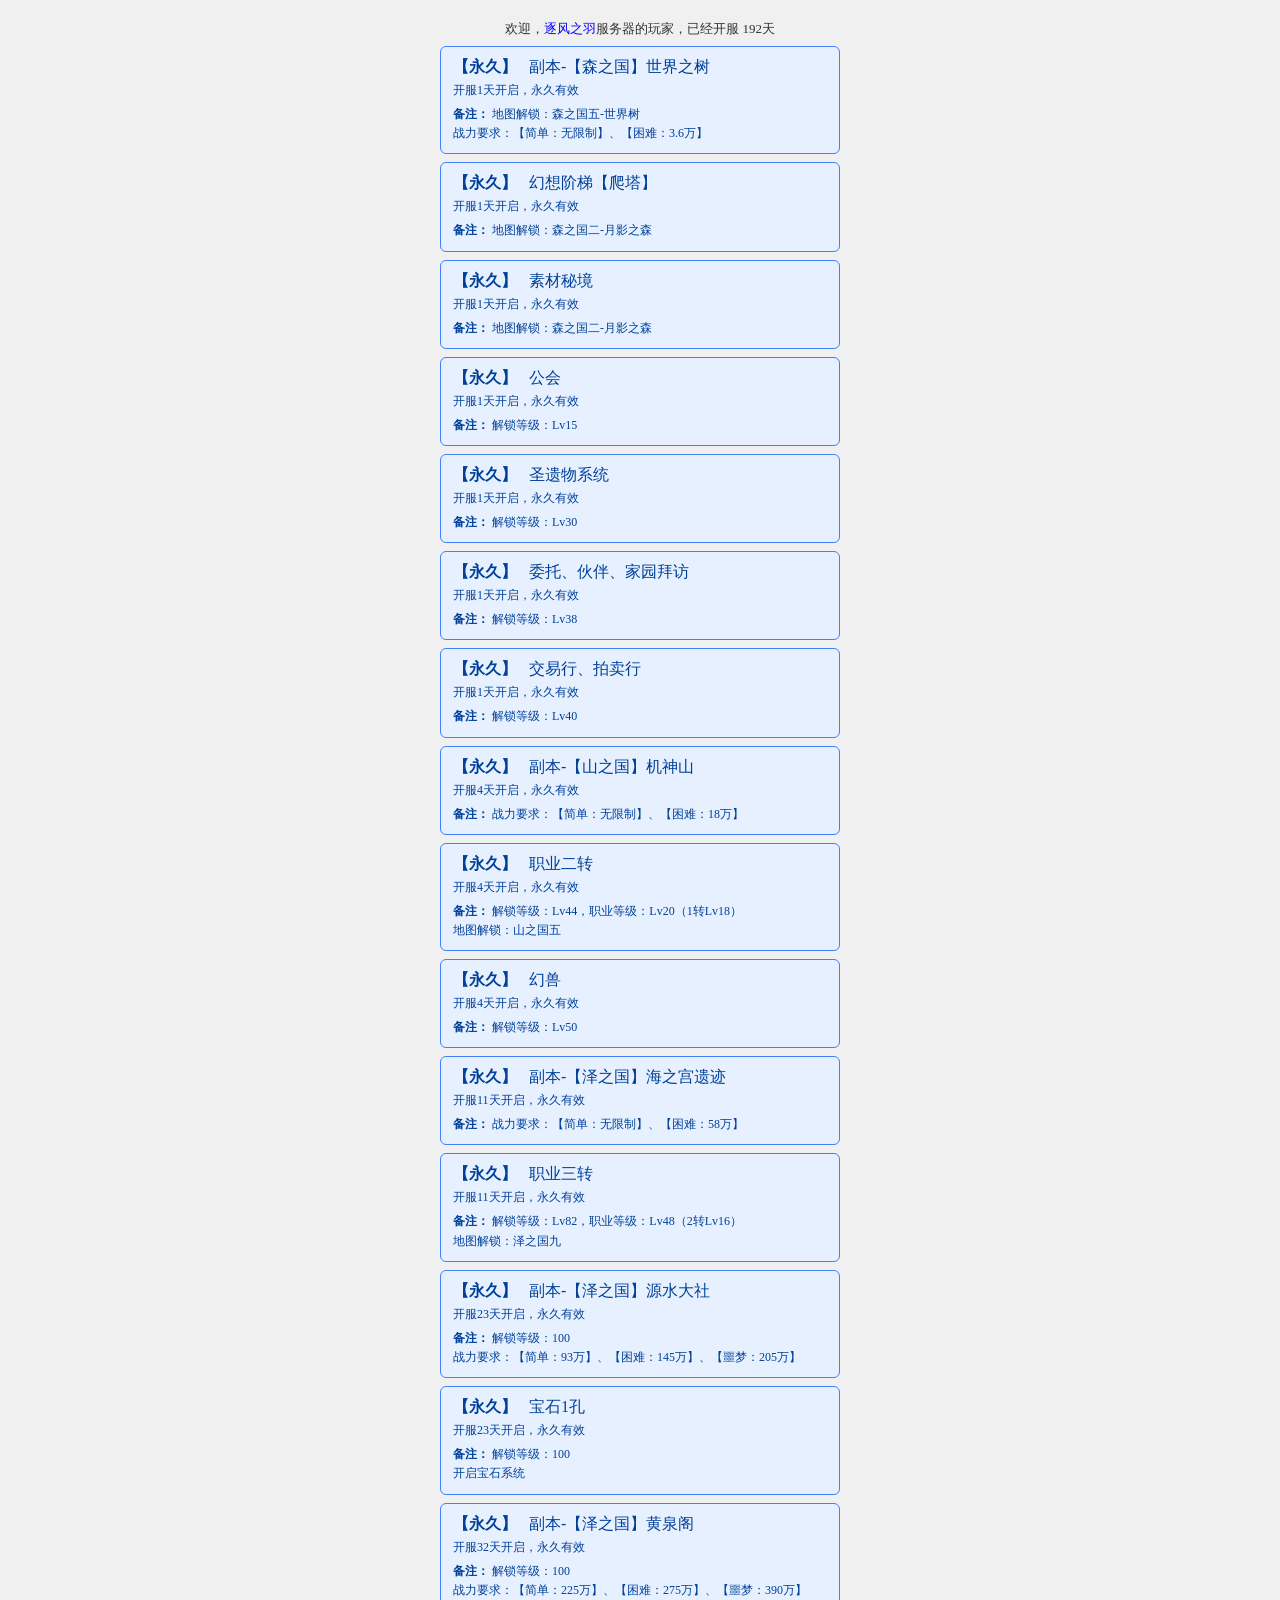
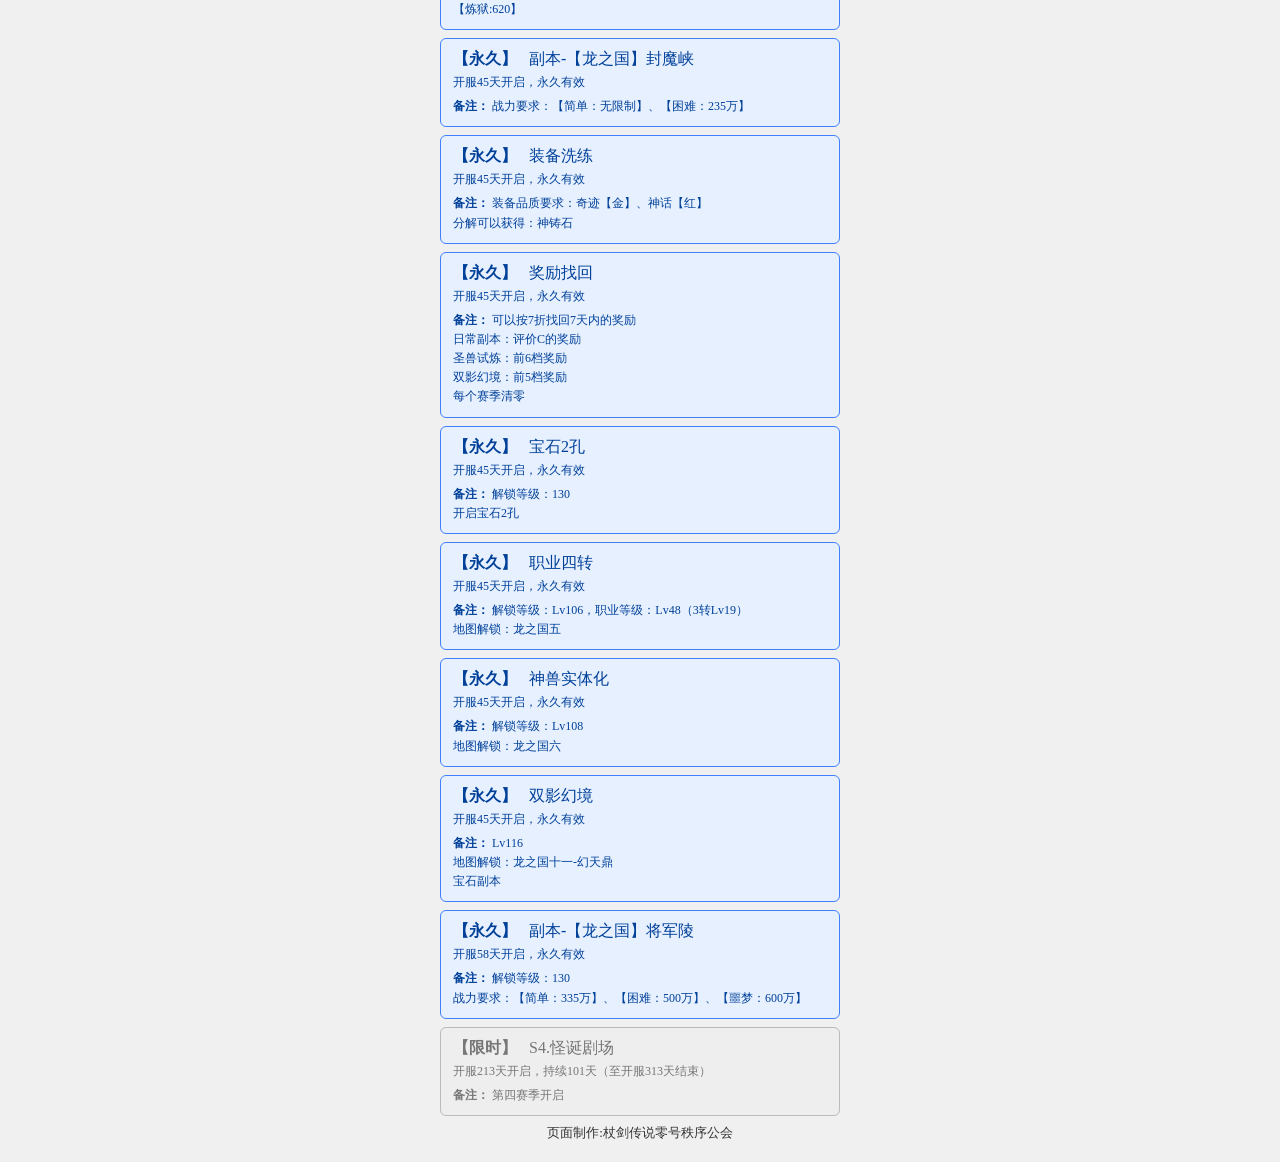
==== index.html @ 1b7253db "Update index.html" ====
<!DOCTYPE html>
<html lang="zh-CN">
<head>
    <meta charset="UTF-8">
    <meta name="viewport" content="width=device-width, initial-scale=1.0">
    <title>杖剑传说-逐风之羽公会</title>
    <style>
 body {
            display: flex;
            flex-direction: column;
            align-items: center;
            min-height: 100vh;
            margin: 0;
            padding: 20px;
            box-sizing: border-box;
            background-color: #f0f0f0;
            font-family: "Times New Roman", "SimSun", serif;
        }
        #time {
            font-size: 13px;
            color: #333;
            width: 320px;
            text-align: right;
            margin-bottom: 20px;
        }
        /* 活动容器 */
        #activityBox {
            width: 400px;
        }
        .activity-item {
            padding: 10px 12px;
            margin: 8px 0;
            border-radius: 6px;
        }
        /* 当前生效 蓝色 */
        .activity-active {
            background: #e6f0ff;
            border: 1px solid #4080ff;
            color: #004099;
        }
        /* 未来活动 灰色 */
        .activity-future {
            background: #eeeeee;
            border: 1px solid #bbbbbb;
            color: #777777;
        }
        .type-tag {
            font-weight: bold;
            margin-right: 8px;
        }
        .day-info {
            font-size: 12px;
            margin-top: 4px;
        }
        /* 新增备注样式 */
.remark {
  margin-top: 6px;
  font-size: 12px;
  line-height: 1.6;
}
.remark-label {
  font-weight: bold;
}
.count-down {
  margin: 4px 0;
  font-size: 12px;
  color: #993300;
  font-weight: bold;
}
.remark {
  margin-top: 6px;
  font-size: 12px;
  line-height: 1.6;
}
.remark-label {
  font-weight: bold;
}
    </style>
</head>
<body>
    <!-- 欢迎 + 区服 + 开服时间 -->
    <div style="text-align: right; font-size:13px; color: #333;"><text>欢迎，</text><text style="color:#0800ff">逐风之羽</text>服务器的玩家，<text id="time"></text></div>
    <div id="activityBox"></div>
    <!--页尾-->
    <div style="text-align:center;font-size:13px; color: #333;"><text>页面制作:杖剑传说零号秩序公会</text></div>

    <!-- js 声明区域 -->

    <script src="js/TimeMode.js"></script>
    <script src="js/TimeLine.js?Ver=102&updatetime=202606211510"></script>
</body>
</html>
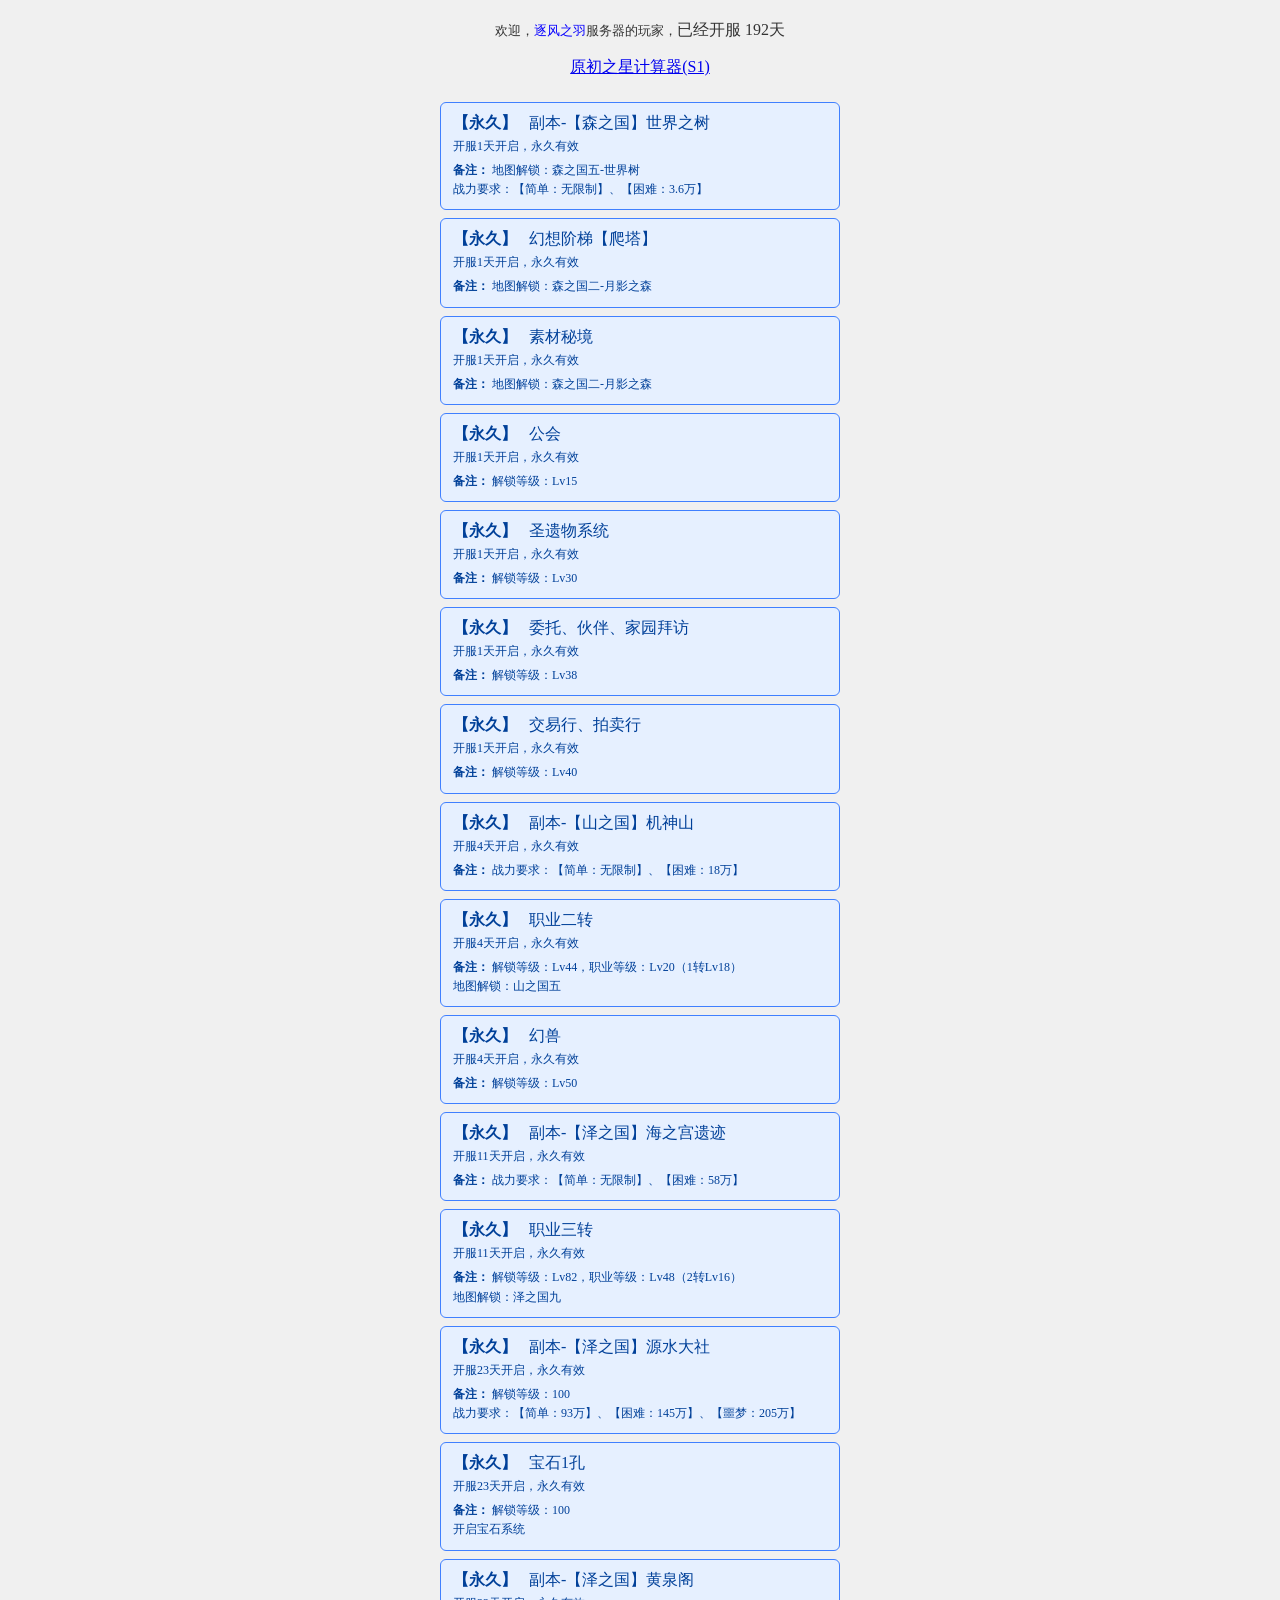
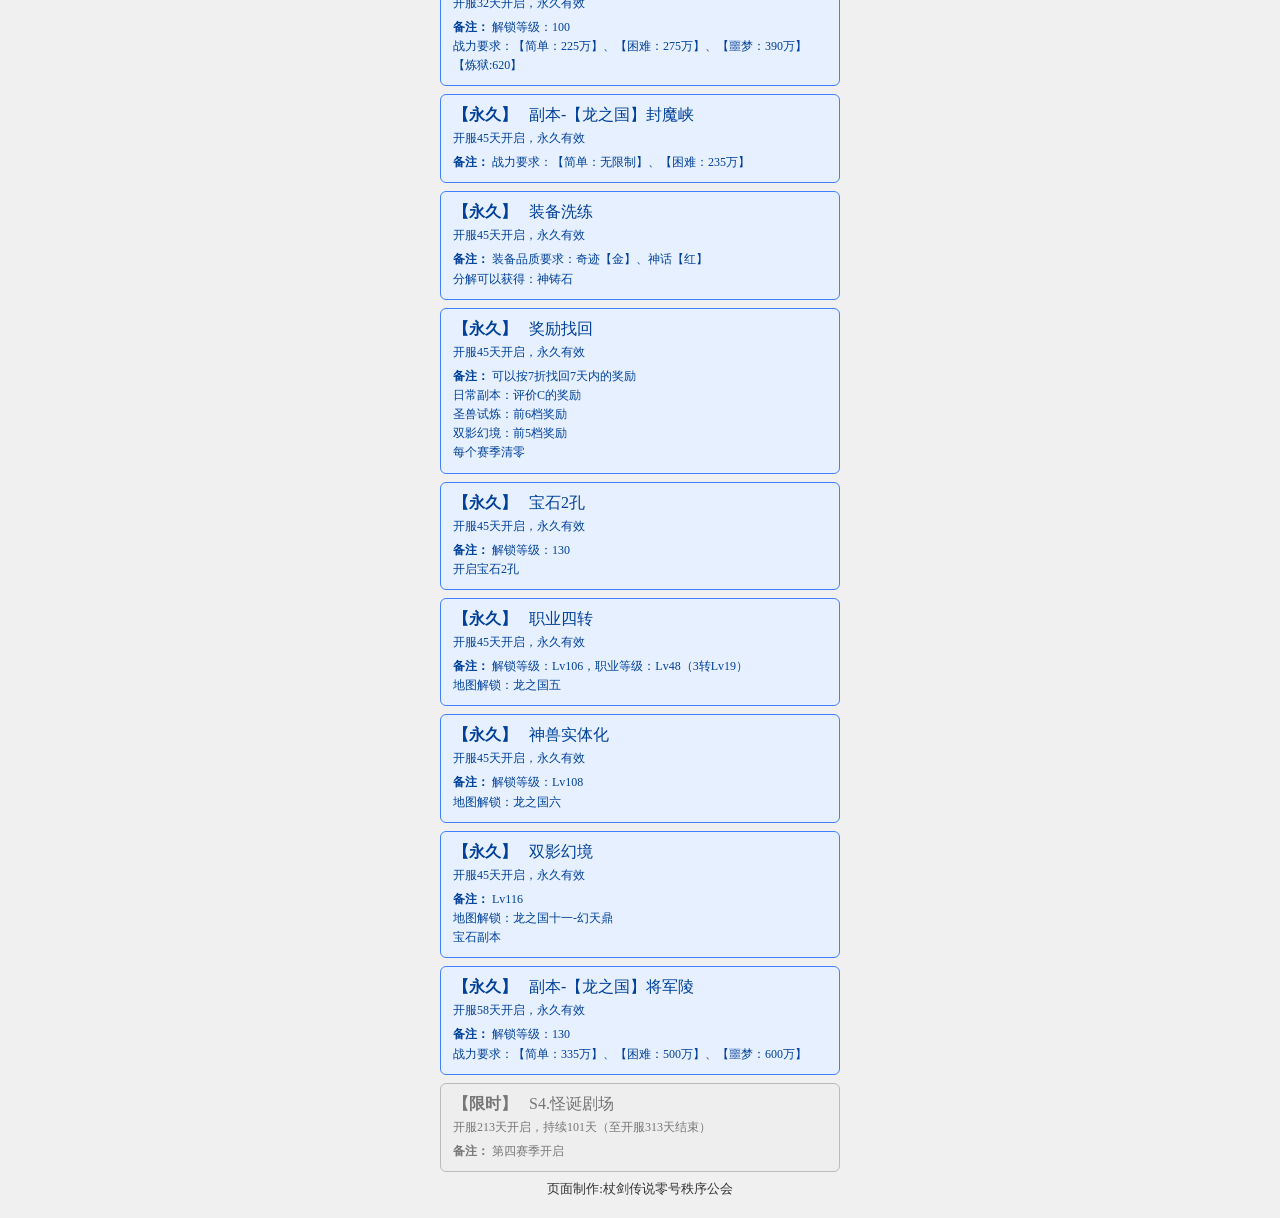
==== commit 92661e0d: "Add files via upload" ====
--- a/index.html
+++ b/index.html
@@ -6,88 +6,20 @@
     <meta name="viewport" content="width=device-width, initial-scale=1.0">
     <title>杖剑传说-逐风之羽公会</title>
     <style>
- body {
-            display: flex;
-            flex-direction: column;
-            align-items: center;
-            min-height: 100vh;
-            margin: 0;
-            padding: 20px;
-            box-sizing: border-box;
-            background-color: #f0f0f0;
-            font-family: "Times New Roman", "SimSun", serif;
-        }
-        #time {
-            font-size: 13px;
-            color: #333;
-            width: 320px;
-            text-align: right;
-            margin-bottom: 20px;
-        }
-        /* 活动容器 */
-        #activityBox {
-            width: 400px;
-        }
-        .activity-item {
-            padding: 10px 12px;
-            margin: 8px 0;
-            border-radius: 6px;
-        }
-        /* 当前生效 蓝色 */
-        .activity-active {
-            background: #e6f0ff;
-            border: 1px solid #4080ff;
-            color: #004099;
-        }
-        /* 未来活动 灰色 */
-        .activity-future {
-            background: #eeeeee;
-            border: 1px solid #bbbbbb;
-            color: #777777;
-        }
-        .type-tag {
-            font-weight: bold;
-            margin-right: 8px;
-        }
-        .day-info {
-            font-size: 12px;
-            margin-top: 4px;
-        }
-        /* 新增备注样式 */
-.remark {
-  margin-top: 6px;
-  font-size: 12px;
-  line-height: 1.6;
-}
-.remark-label {
-  font-weight: bold;
-}
-.count-down {
-  margin: 4px 0;
-  font-size: 12px;
-  color: #993300;
-  font-weight: bold;
-}
-.remark {
-  margin-top: 6px;
-  font-size: 12px;
-  line-height: 1.6;
-}
-.remark-label {
-  font-weight: bold;
-}
+ body{display:flex;flex-direction:column;align-items:center;min-height:100vh;margin:0;padding:20px;box-sizing:border-box;background-color:#f0f0f0;font-family:"Times New Roman","SimSun",serif}#time{font-size:16px;color:#333;width:320px;text-align:right;margin-bottom:20px}#activityBox{width:400px}.activity-item{padding:10px 12px;margin:8px 0;border-radius:6px}.activity-active{background:#e6f0ff;border:1px solid #4080ff;color:#004099}.activity-future{background:#eeeeee;border:1px solid #bbbbbb;color:#777777}.type-tag{font-weight:bold;margin-right:8px}.day-info{font-size:12px;margin-top:4px}.remark{margin-top:6px;font-size:12px;line-height:1.6}.remark-label{font-weight:bold}.count-down{margin:4px 0;font-size:12px;color:#993300;font-weight:bold}.remark{margin-top:6px;font-size:12px;line-height:1.6}.remark-label{font-weight:bold}
     </style>
 </head>
 <body>
     <!-- 欢迎 + 区服 + 开服时间 -->
-    <div style="text-align: right; font-size:13px; color: #333;"><text>欢迎，</text><text style="color:#0800ff">逐风之羽</text>服务器的玩家，<text id="time"></text></div>
+    <div style="text-align: right; font-size:13px; color: #333;"><text>欢迎，</text><text style="color:#0800ff">逐风之羽</text>服务器的玩家，<text id="time" class="lines_right"></text></div>
+    <div id="s1box"><p><a href="./Activity/S1/S1star.html">原初之星计算器(S1)</a></p></div>
     <div id="activityBox"></div>
     <!--页尾-->
     <div style="text-align:center;font-size:13px; color: #333;"><text>页面制作:杖剑传说零号秩序公会</text></div>
 
     <!-- js 声明区域 -->
 
-    <script src="js/TimeMode.js"></script>
-    <script src="js/TimeLine.js?Ver=102&updatetime=202606211510"></script>
+    <script src="./js/TimeMode.js?Ver=100&updatetime=202606211510"></script>
+    <script src="./js/TimeLine.js?Ver=103&updatetime=202606221441"></script>
 </body>
 </html>
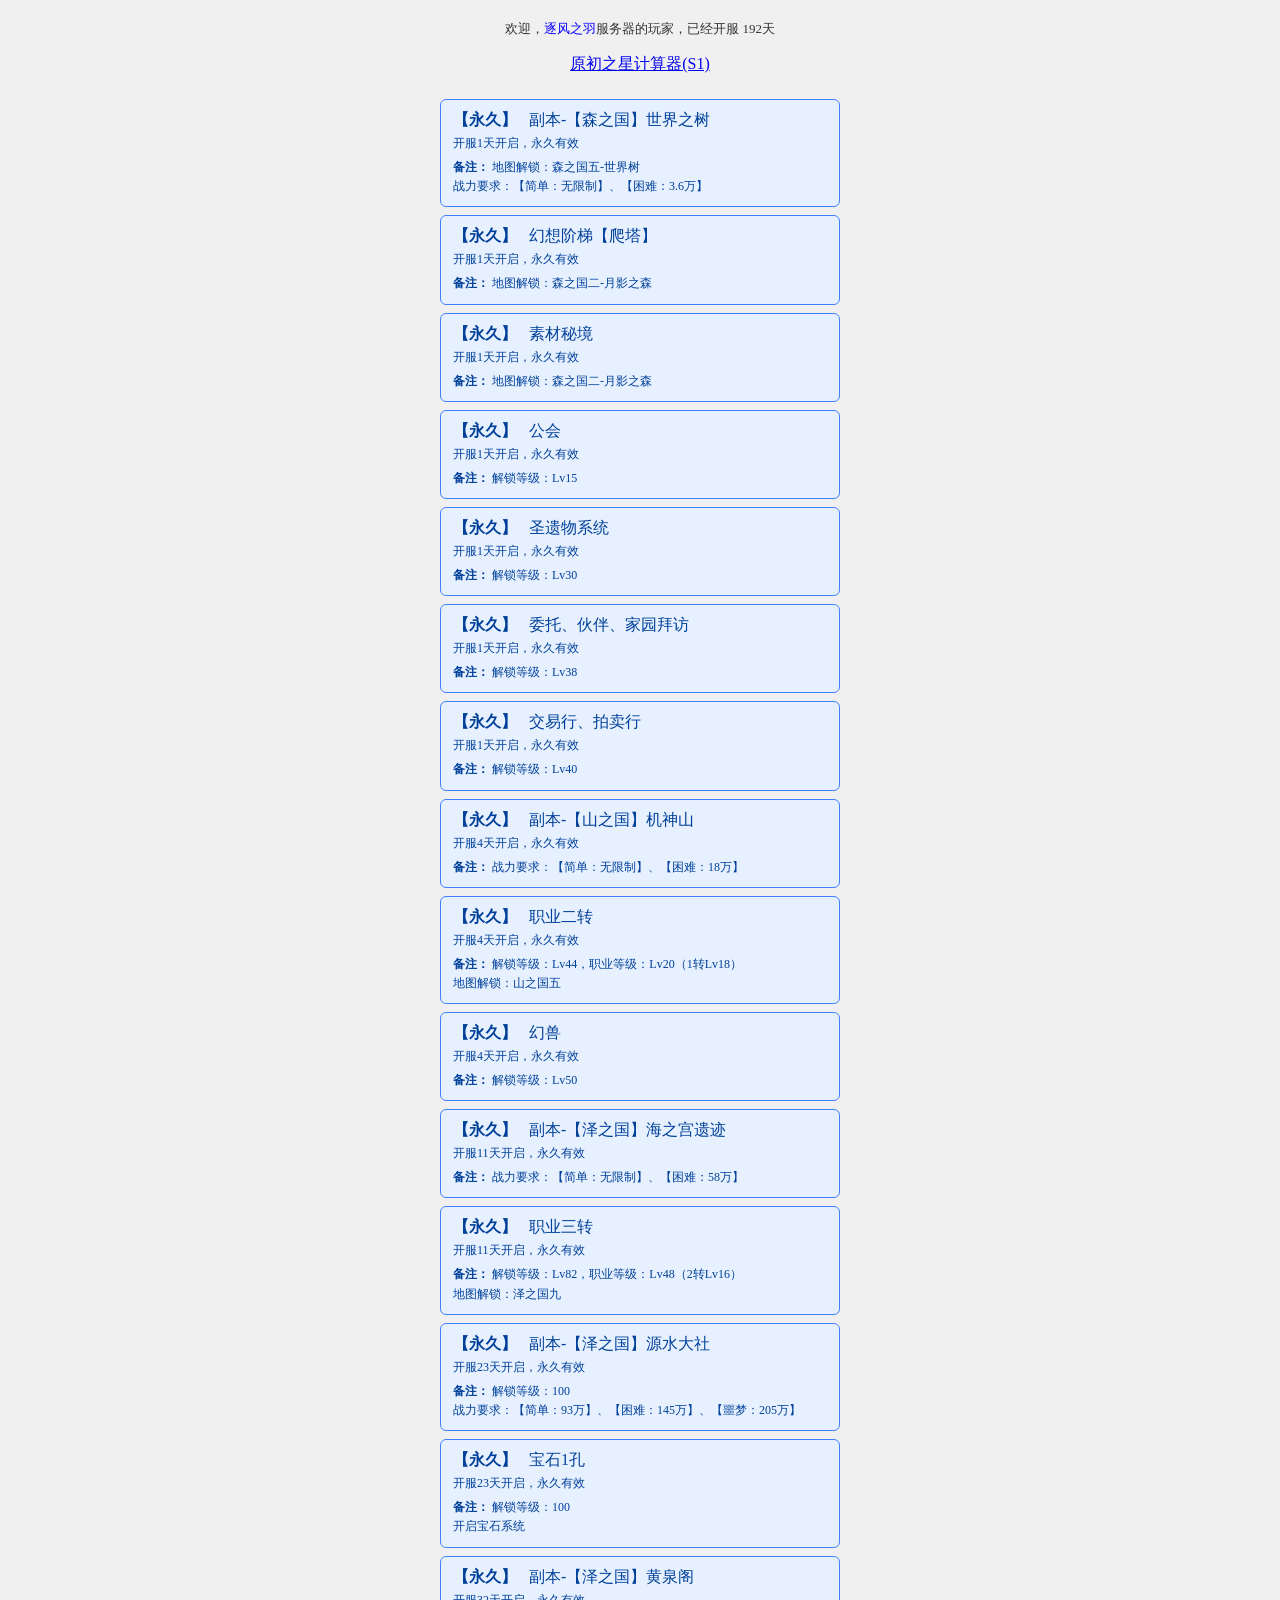
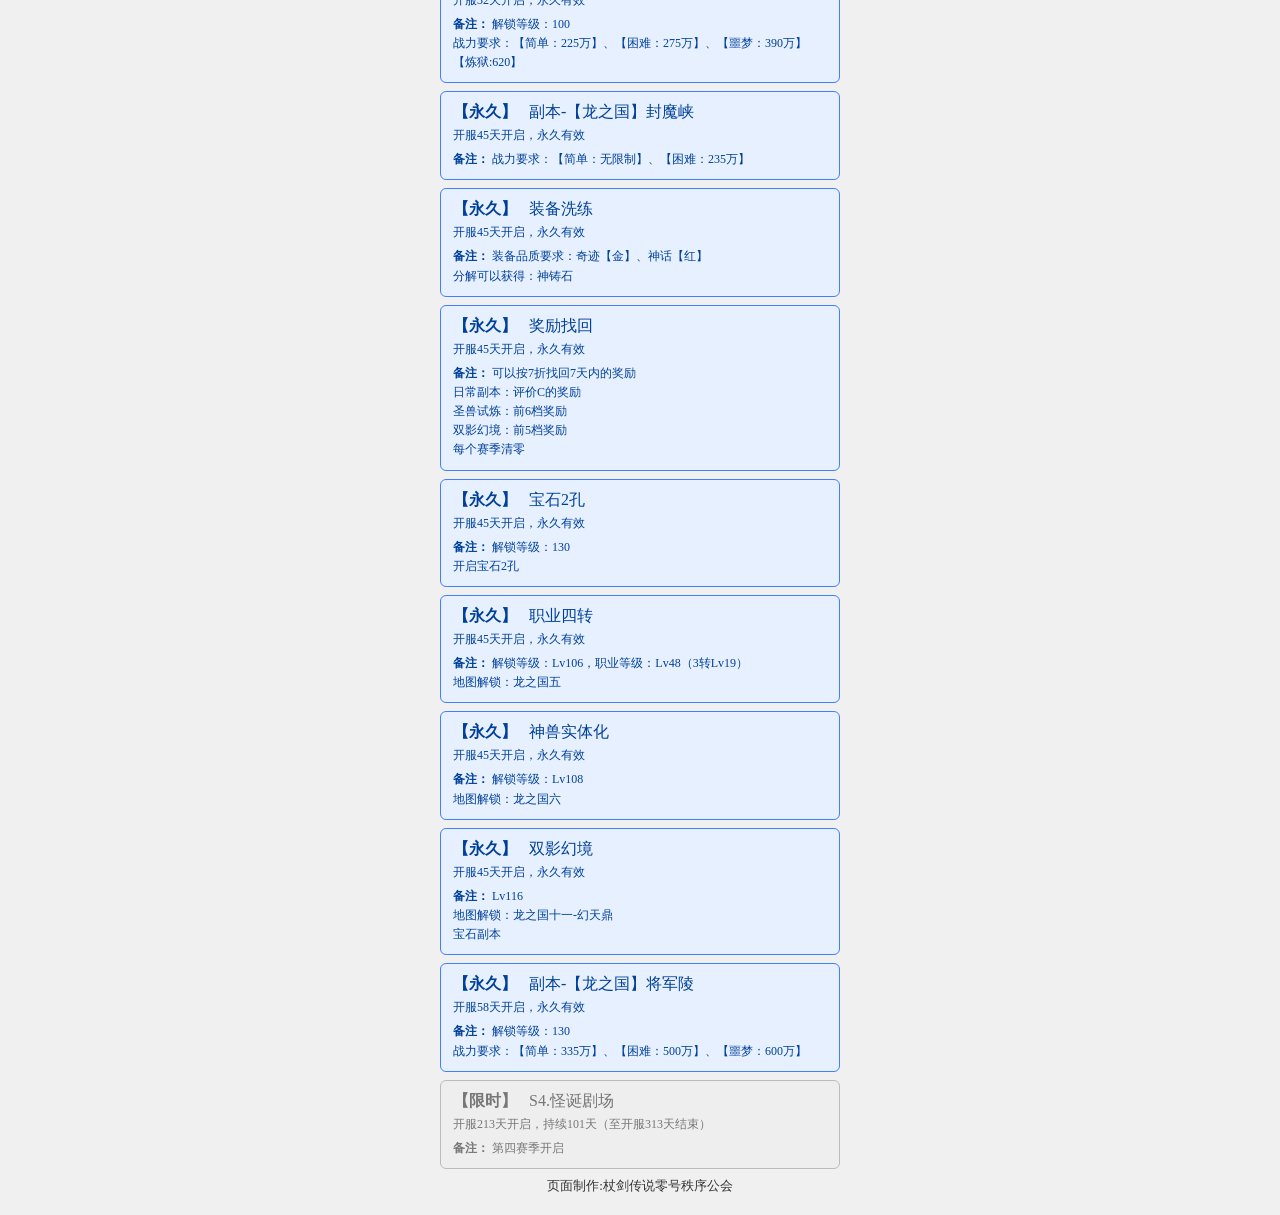
==== commit 83c0bf55: "Update index.html" ====
--- a/index.html
+++ b/index.html
@@ -6,7 +6,7 @@
     <meta name="viewport" content="width=device-width, initial-scale=1.0">
     <title>杖剑传说-逐风之羽公会</title>
     <style>
- body{display:flex;flex-direction:column;align-items:center;min-height:100vh;margin:0;padding:20px;box-sizing:border-box;background-color:#f0f0f0;font-family:"Times New Roman","SimSun",serif}#time{font-size:16px;color:#333;width:320px;text-align:right;margin-bottom:20px}#activityBox{width:400px}.activity-item{padding:10px 12px;margin:8px 0;border-radius:6px}.activity-active{background:#e6f0ff;border:1px solid #4080ff;color:#004099}.activity-future{background:#eeeeee;border:1px solid #bbbbbb;color:#777777}.type-tag{font-weight:bold;margin-right:8px}.day-info{font-size:12px;margin-top:4px}.remark{margin-top:6px;font-size:12px;line-height:1.6}.remark-label{font-weight:bold}.count-down{margin:4px 0;font-size:12px;color:#993300;font-weight:bold}.remark{margin-top:6px;font-size:12px;line-height:1.6}.remark-label{font-weight:bold}
+ body{display:flex;flex-direction:column;align-items:center;min-height:100vh;margin:0;padding:20px;box-sizing:border-box;background-color:#f0f0f0;font-family:"Times New Roman","SimSun",serif}#time{font-size:13px;color:#333;width:320px;text-align:right;margin-bottom:20px}#activityBox{width:400px}.activity-item{padding:10px 12px;margin:8px 0;border-radius:6px}.activity-active{background:#e6f0ff;border:1px solid #4080ff;color:#004099}.activity-future{background:#eeeeee;border:1px solid #bbbbbb;color:#777777}.type-tag{font-weight:bold;margin-right:8px}.day-info{font-size:12px;margin-top:4px}.remark{margin-top:6px;font-size:12px;line-height:1.6}.remark-label{font-weight:bold}.count-down{margin:4px 0;font-size:12px;color:#993300;font-weight:bold}.remark{margin-top:6px;font-size:12px;line-height:1.6}.remark-label{font-weight:bold}
     </style>
 </head>
 <body>
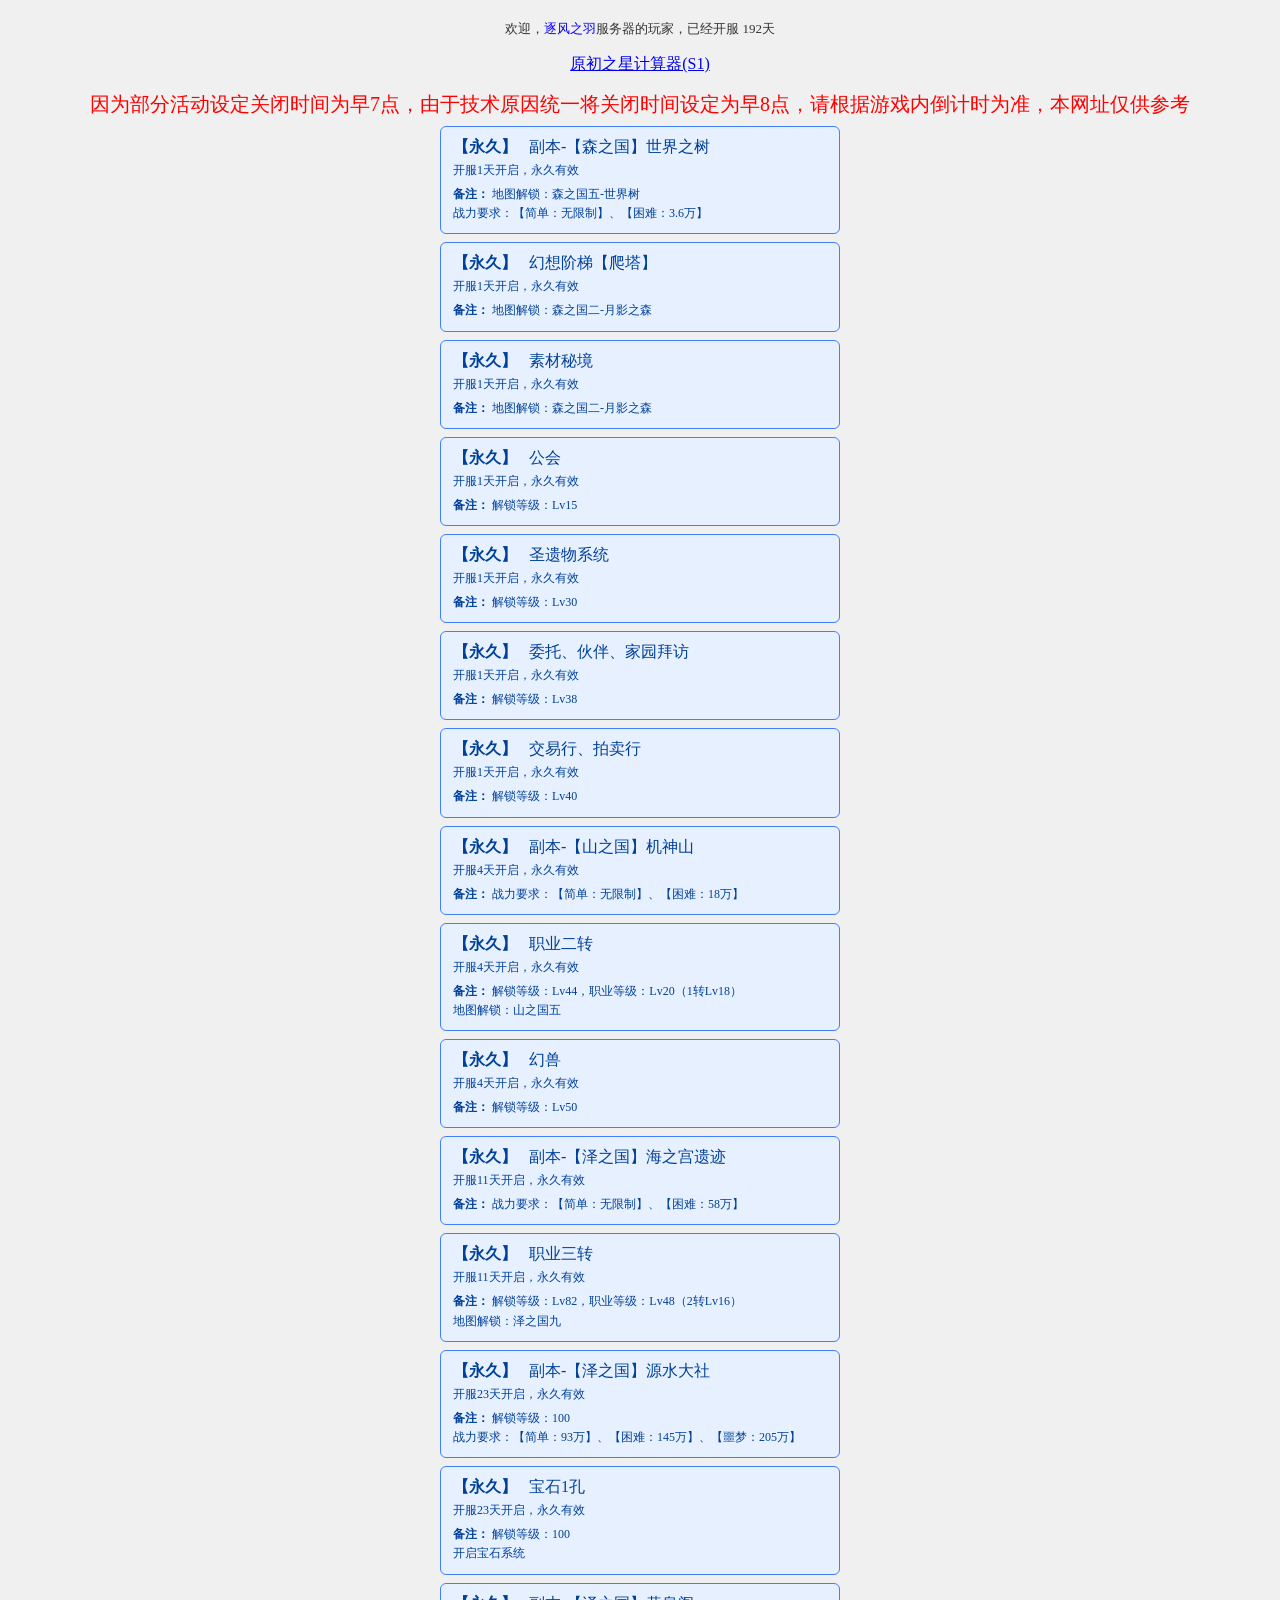
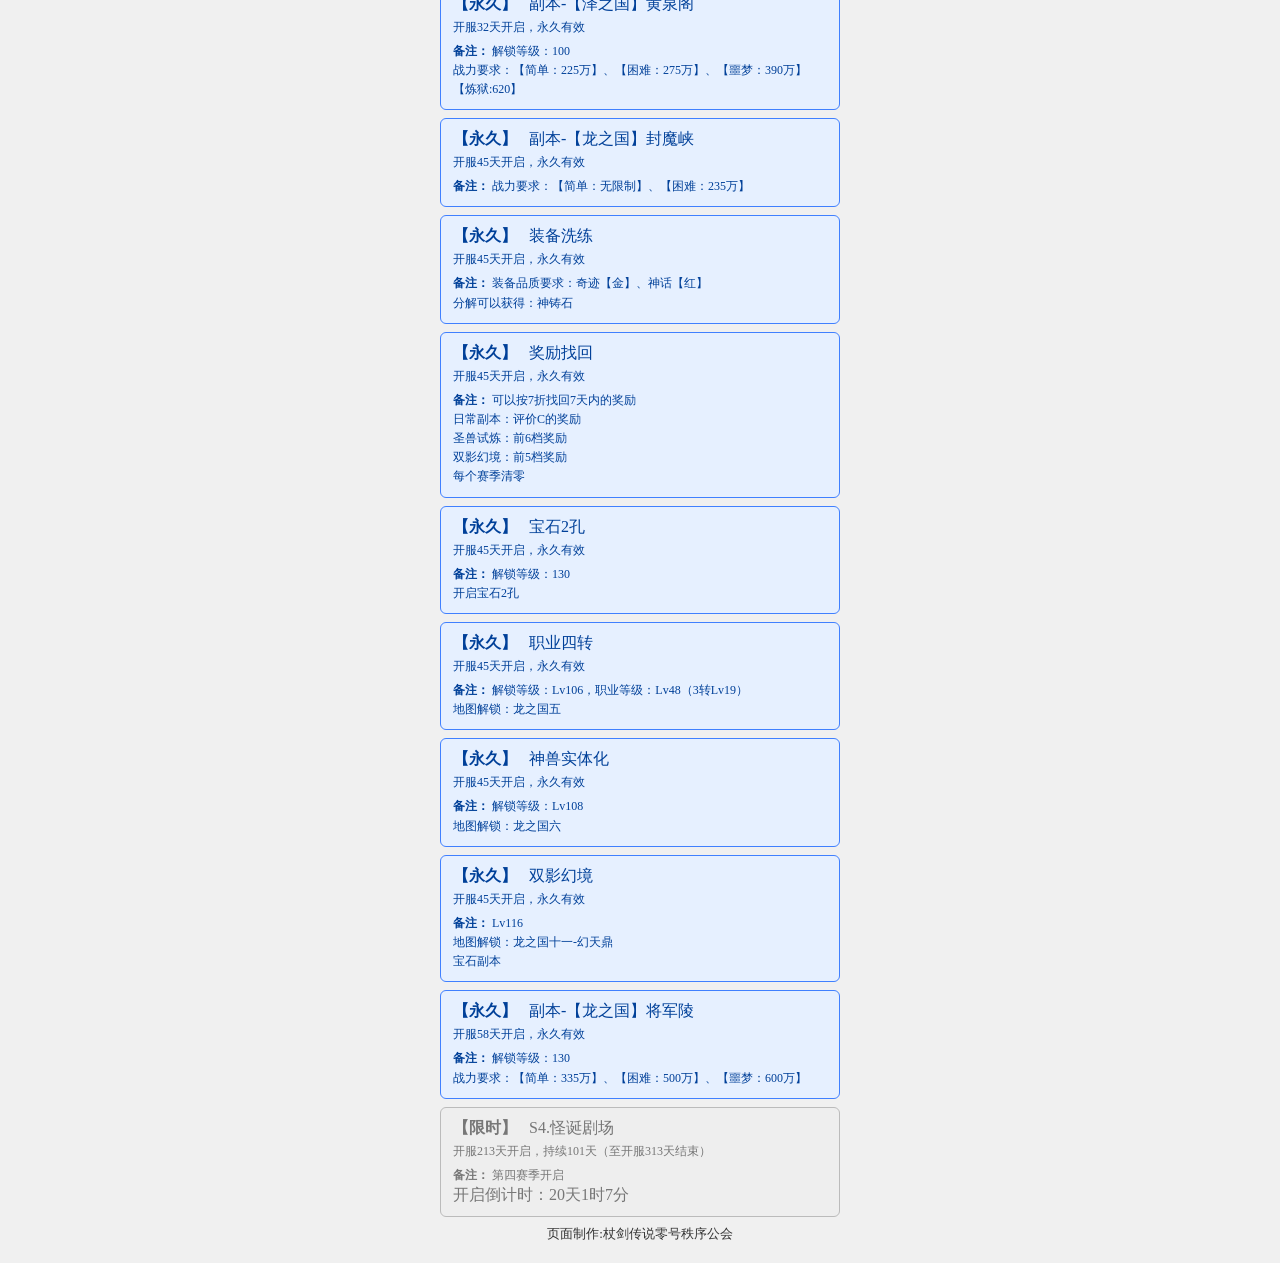
==== commit cbca174d: "Add files via upload" ====
--- a/index.html
+++ b/index.html
@@ -2,9 +2,15 @@
 <!DOCTYPE html>
 <html lang="zh-CN">
 <head>
+    <!--
+    心の羁绊，为梦想而努力
+    月桂工作室
+    更新日期：2026年6月23日
+    版本号：102
+    -->
     <meta charset="UTF-8">
     <meta name="viewport" content="width=device-width, initial-scale=1.0">
-    <title>杖剑传说-逐风之羽公会</title>
+    <title>杖剑传说-零号秩序公会</title>
     <style>
  body{display:flex;flex-direction:column;align-items:center;min-height:100vh;margin:0;padding:20px;box-sizing:border-box;background-color:#f0f0f0;font-family:"Times New Roman","SimSun",serif}#time{font-size:13px;color:#333;width:320px;text-align:right;margin-bottom:20px}#activityBox{width:400px}.activity-item{padding:10px 12px;margin:8px 0;border-radius:6px}.activity-active{background:#e6f0ff;border:1px solid #4080ff;color:#004099}.activity-future{background:#eeeeee;border:1px solid #bbbbbb;color:#777777}.type-tag{font-weight:bold;margin-right:8px}.day-info{font-size:12px;margin-top:4px}.remark{margin-top:6px;font-size:12px;line-height:1.6}.remark-label{font-weight:bold}.count-down{margin:4px 0;font-size:12px;color:#993300;font-weight:bold}.remark{margin-top:6px;font-size:12px;line-height:1.6}.remark-label{font-weight:bold}
     </style>
@@ -13,13 +19,14 @@
     <!-- 欢迎 + 区服 + 开服时间 -->
     <div style="text-align: right; font-size:13px; color: #333;"><text>欢迎，</text><text style="color:#0800ff">逐风之羽</text>服务器的玩家，<text id="time" class="lines_right"></text></div>
     <div id="s1box"><p><a href="./Activity/S1/S1star.html">原初之星计算器(S1)</a></p></div>
-    <div id="activityBox"></div>
+    <div style="text-align: center; font-size: 20px;color:#ff0000"><text>因为部分活动设定关闭时间为早7点，由于技术原因统一将关闭时间设定为早8点，请根据游戏内倒计时为准，本网址仅供参考</text></div>
+        <div id="activityBox"></div>
     <!--页尾-->
     <div style="text-align:center;font-size:13px; color: #333;"><text>页面制作:杖剑传说零号秩序公会</text></div>
 
     <!-- js 声明区域 -->
 
-    <script src="./js/TimeMode.js?Ver=100&updatetime=202606211510"></script>
-    <script src="./js/TimeLine.js?Ver=103&updatetime=202606221441"></script>
+    <script src="./js/TimeMode.js?Ver=110&updatetime=202606250000"></script>
+    <script src="./js/TimeLine.js?Ver=200&updatetime=202607010000"></script>
 </body>
 </html>
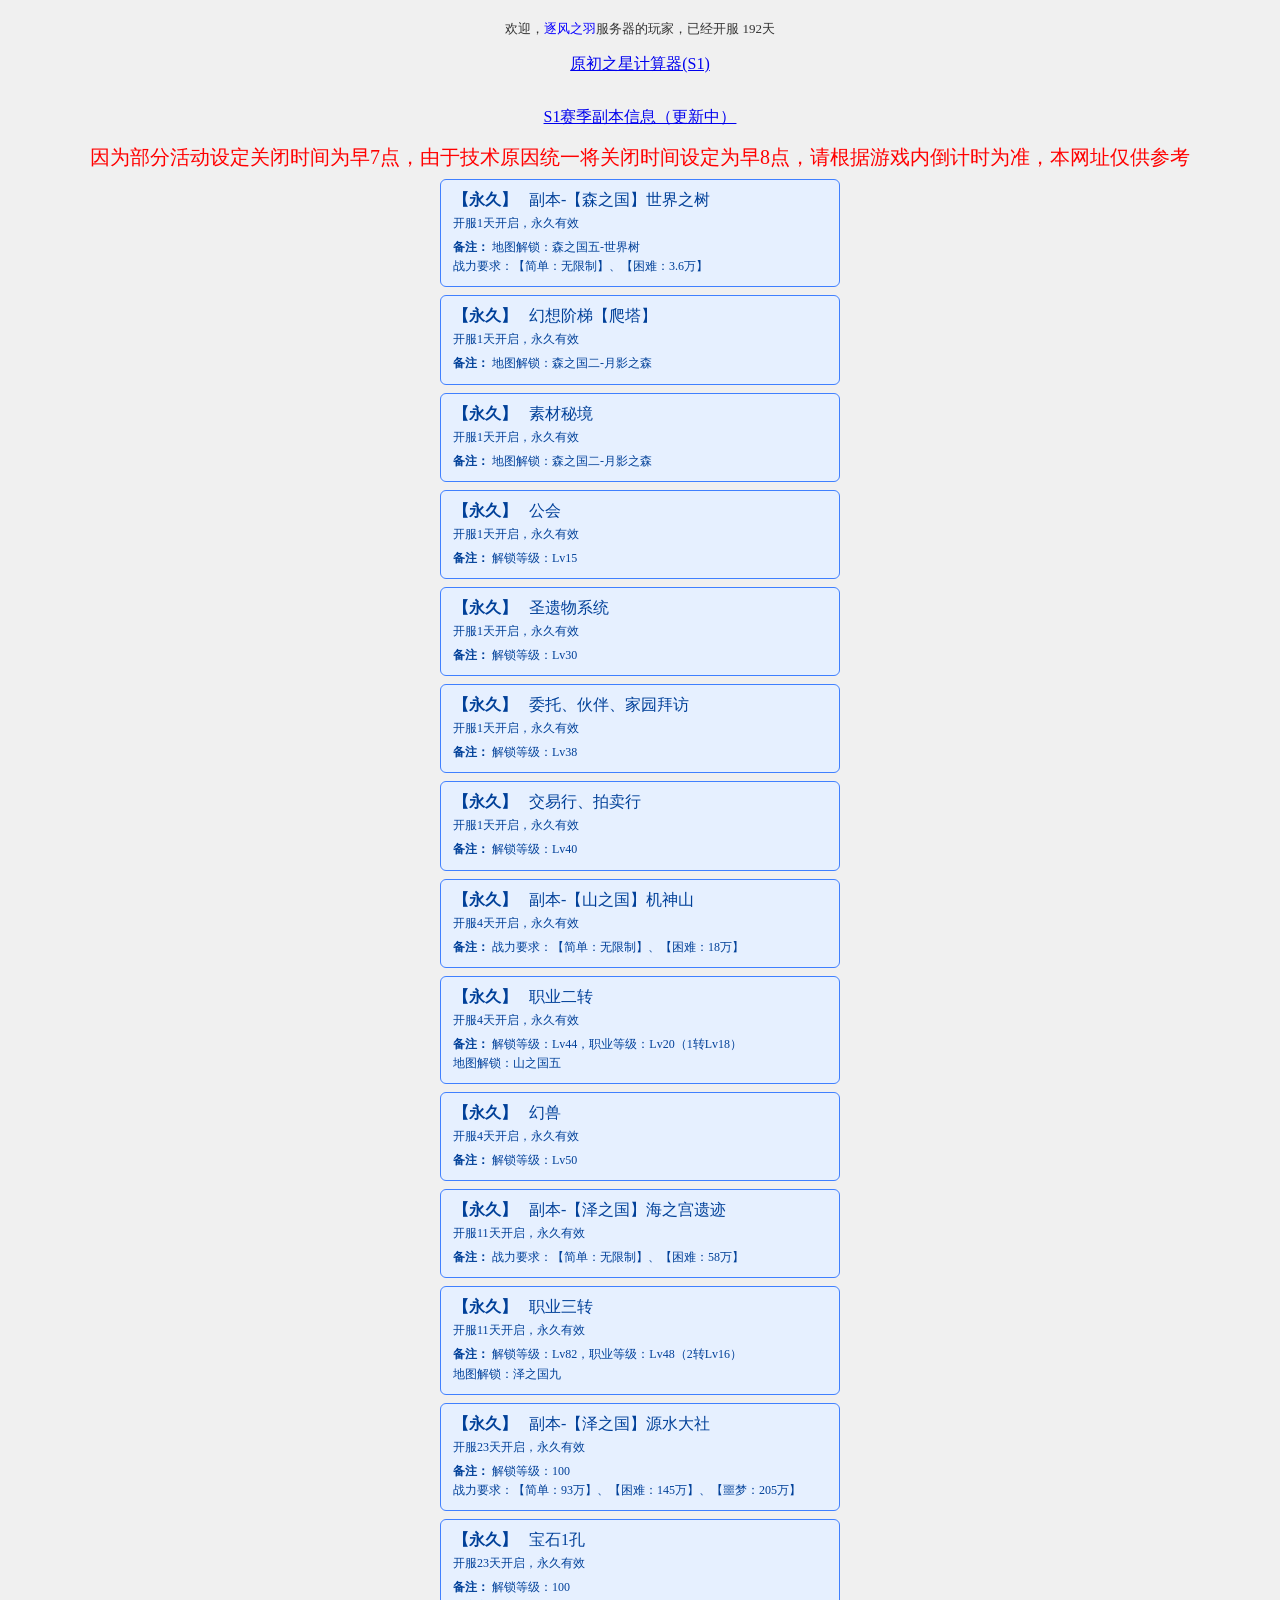
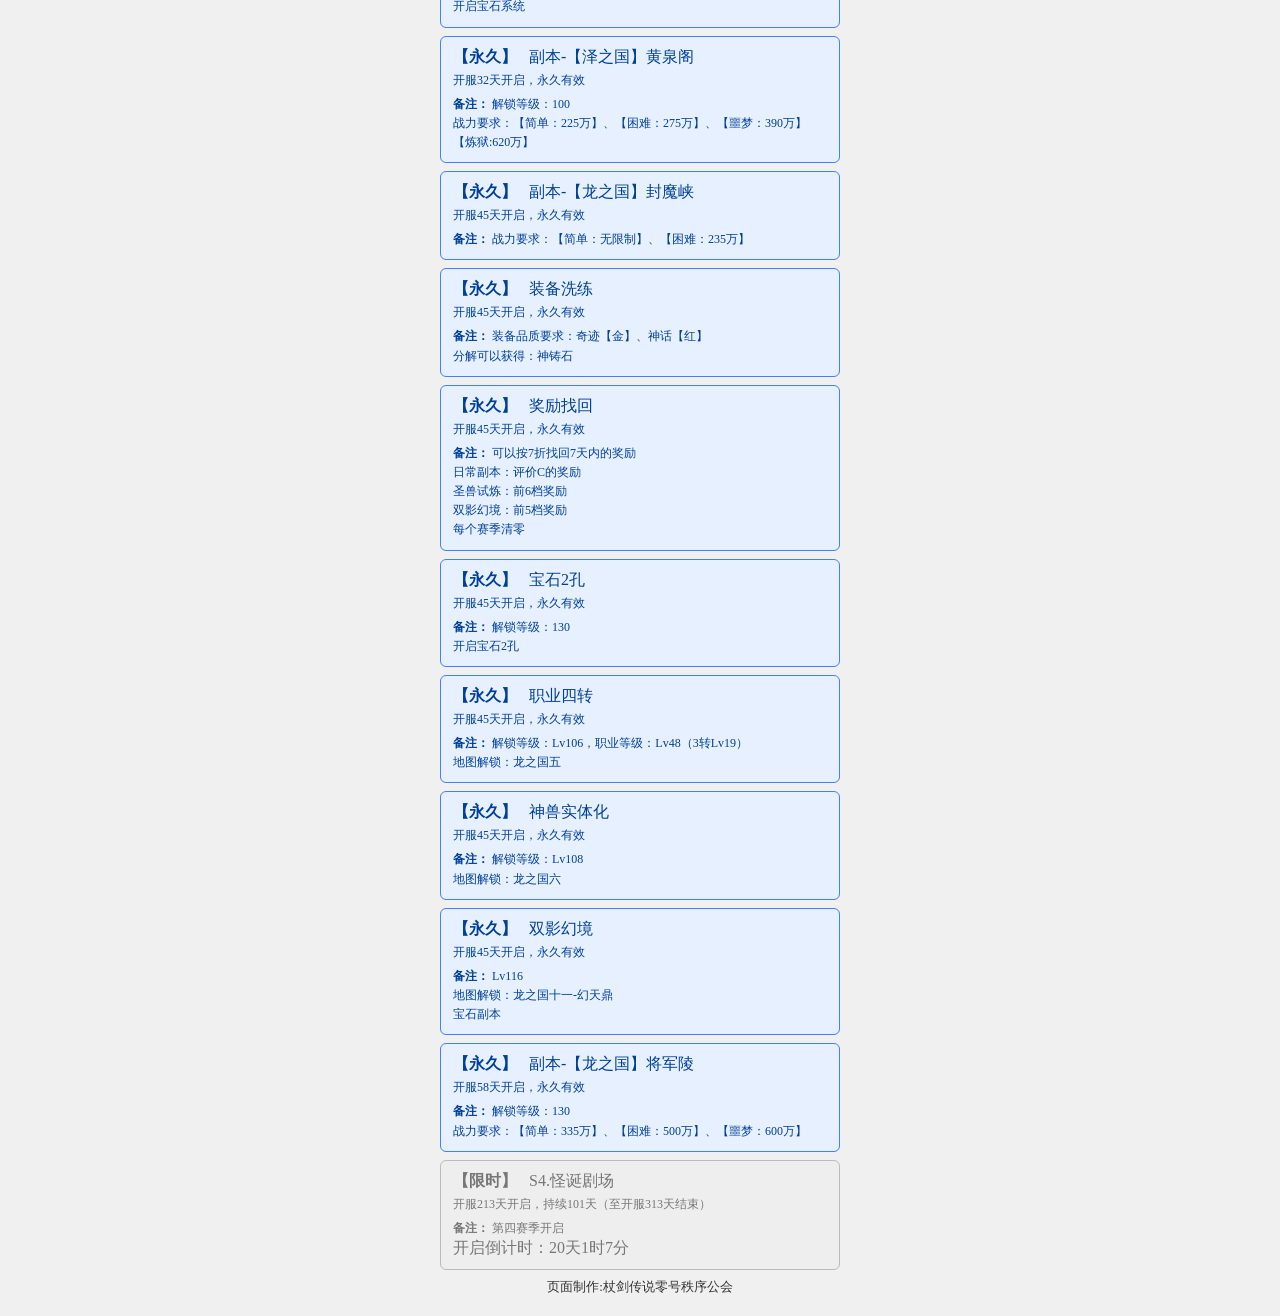
==== commit da8b1ee1: "Add files via upload" ====
--- a/index.html
+++ b/index.html
@@ -19,6 +19,7 @@
     <!-- 欢迎 + 区服 + 开服时间 -->
     <div style="text-align: right; font-size:13px; color: #333;"><text>欢迎，</text><text style="color:#0800ff">逐风之羽</text>服务器的玩家，<text id="time" class="lines_right"></text></div>
     <div id="s1box"><p><a href="./Activity/S1/S1star.html">原初之星计算器(S1)</a></p></div>
+    <div id="s1fbbox"><p><a href="/h5/Ins/S1.html?Ver=100&updatetime=202607020000&form=0Orderindex">S1赛季副本信息（更新中）</a></p></div></div>
     <div style="text-align: center; font-size: 20px;color:#ff0000"><text>因为部分活动设定关闭时间为早7点，由于技术原因统一将关闭时间设定为早8点，请根据游戏内倒计时为准，本网址仅供参考</text></div>
         <div id="activityBox"></div>
     <!--页尾-->
